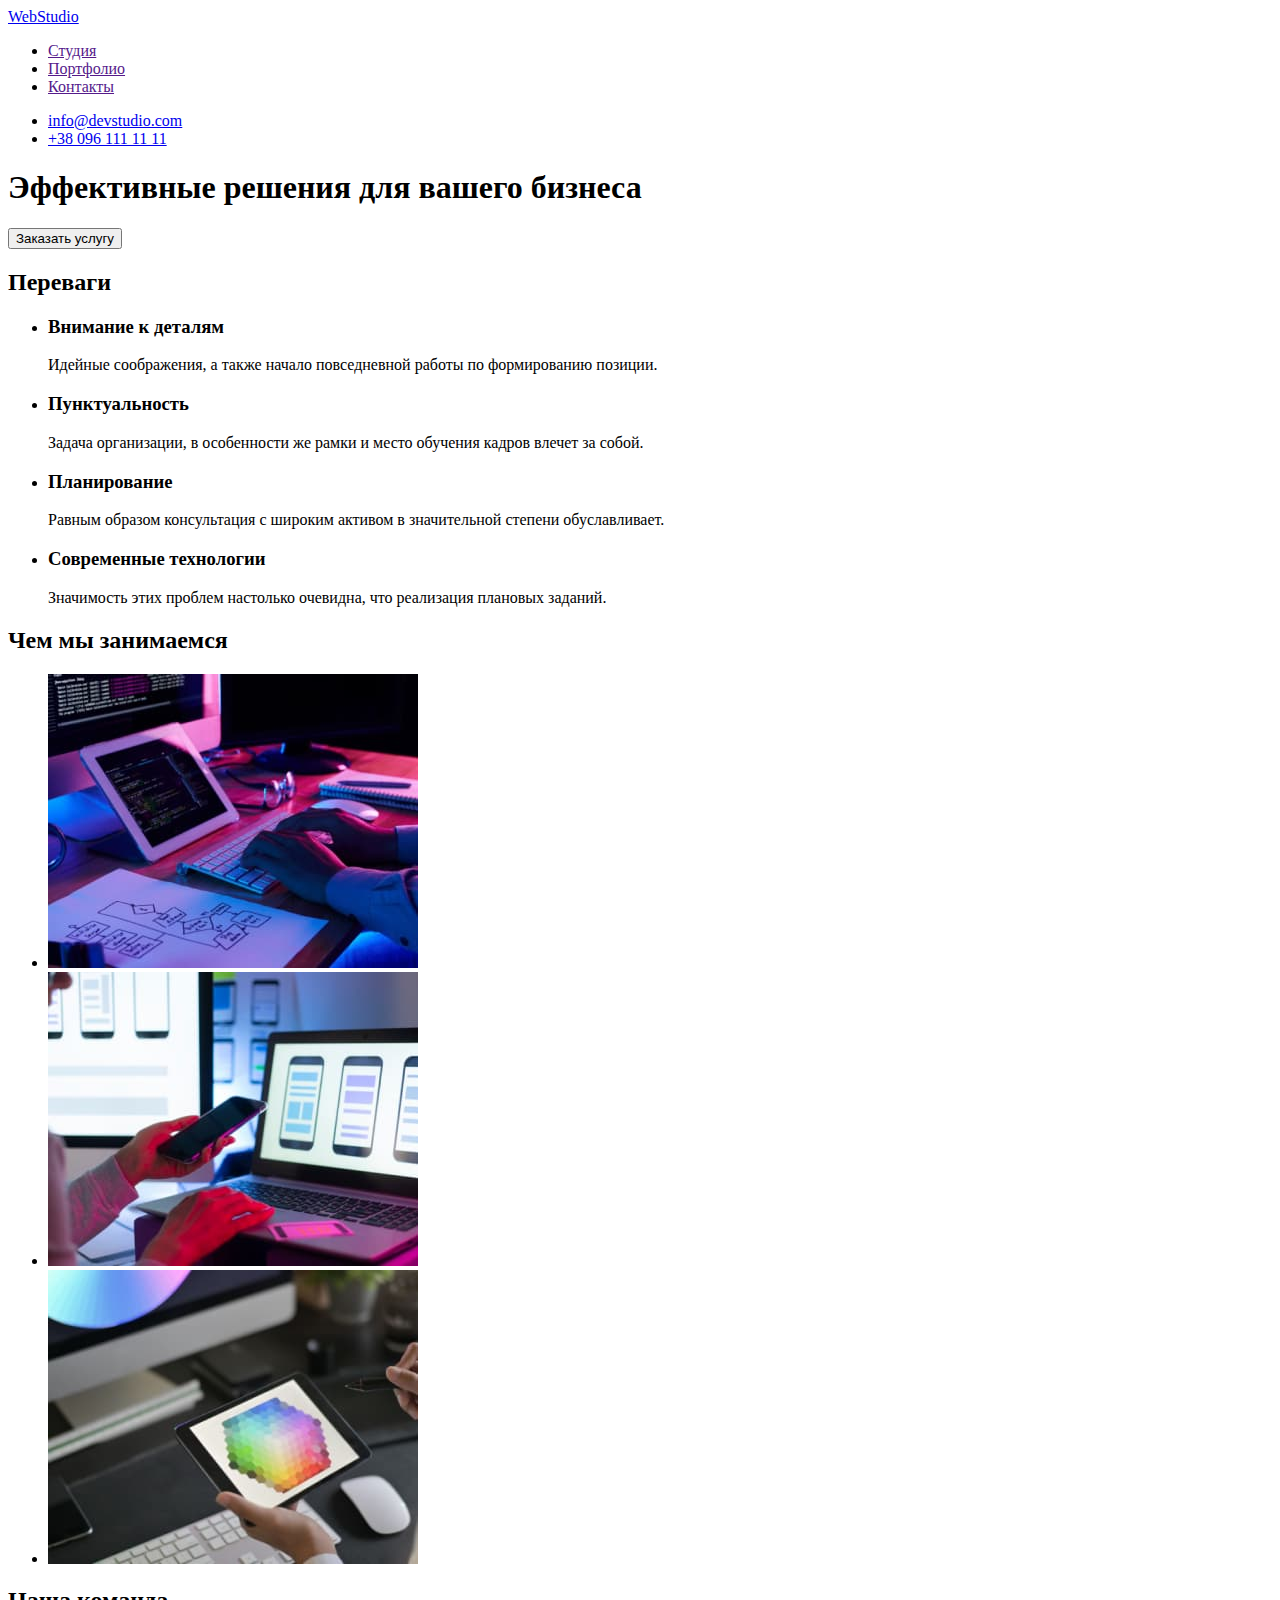
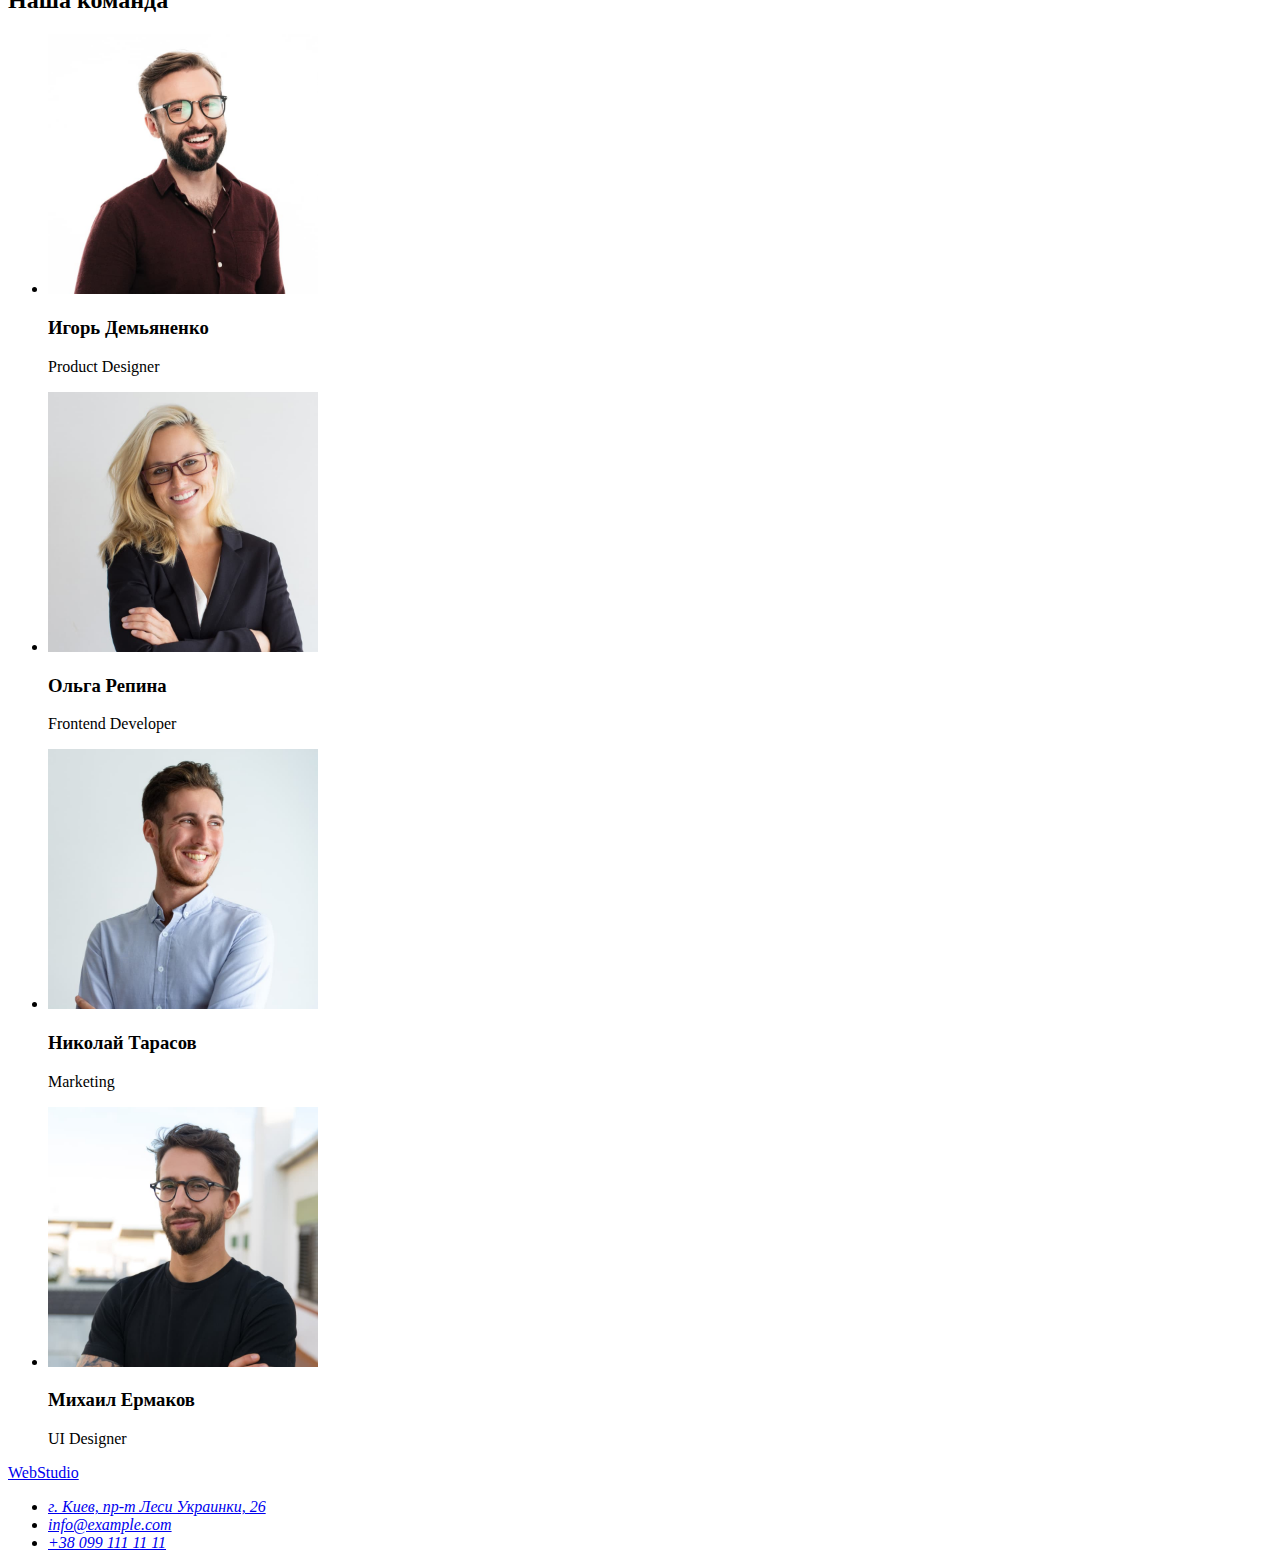
==== index.html @ b6fa68a2 "create rep" ====
<!DOCTYPE html>
<html lang="en">
<head>
  <meta charset="UTF-8">
  <meta http-equiv="X-UA-Compatible" content="IE=edge">
  <meta name="viewport" content="width=device-width, initial-scale=1.0">
  <title>HomeWork 1</title>
</head>
<body>
  <header>
    <nav>
      <a href="./index.html">WebStudio</a>

      <ul>
        <li>
          <a href="">Студия</a>
        </li>
        <li>
          <a href="">Портфолио</a>
        </li>
        <li>
          <a href="">Контакты</a>
        </li>
      </ul>          
    </nav>

    <ul>
      <li>
        <a href="mailto:info@devstudio.com">info@devstudio.com</a>
      </li>
      <li>
        <a href="tel:+380961111111">+38 096 111 11 11</a>
      </li>
    </ul>
  </header>

  <main>
    <!-- hero section -->
    <section>
      <h1>Эффективные решения для вашего бизнеса</h1>
      <button type="button">Заказать услугу</button>
    </section>

    <!-- features section -->
    <section>
      <h2>Переваги</h2>
      <ul>
        <li>
          <h3>Внимание к деталям</h3>
          <p>Идейные соображения, а также начало повседневной работы по формированию позиции.</p>
        </li>
        <li>
          <h3>Пунктуальность</h3>
          <p>Задача организации, в особенности же рамки и место обучения кадров влечет за собой.</p>
        </li>
        <li>
          <h3>Планирование</h3>
          <p>Равным образом консультация с широким активом в значительной степени обуславливает.</p>
        </li>
        <li>
          <h3>Современные технологии</h3>
          <p>Значимость этих проблем настолько очевидна, что реализация плановых заданий.</p>
        </li>
      </ul>
    </section>

    <!-- do section -->
    <section>
      <h2>Чем мы занимаемся</h2>
      <ul>
        <li>
          <img src="./images/do1.jpg" alt="Занимаемся 1" width="370" height="294">
        </li>
        <li>
          <img src="./images/do2.jpg" alt="Занимаемся 2" width="370" height="294">
        </li>
        <li>
          <img src="./images/do3.jpg" alt="Занимаемся 3" width="370" height="294">
        </li>
      </ul>

     </section>

    <!-- team section -->
    <section>
      <h2>Наша команда</h2>
      <ul>
        <li>
          <img src="./images/member1.jpg" alt="фото Игорь Демьяненко" width="270" height="260">
          <h3>Игорь Демьяненко</h3>
          <p>Product Designer</p>
        </li>
        <li>
          <img src="./images/member2.jpg" alt="фото Ольга Репина" width="270" height="260">
          <h3>Ольга Репина</h3>
          <p>Frontend Developer</p>
        </li>
        <li>
          <img src="./images/member3.jpg" alt="фото Николай Тарасов" width="270" height="260">
          <h3>Николай Тарасов</h3>
          <p>Marketing</p>
        </li>
        <li>
          <img src="./images/member4.jpg" alt="фото Михаил Ермаков" width="270" height="260">
          <h3>Михаил Ермаков</h3>
          <p>UI Designer</p>
        </li>
      </ul>
    </section>
  </main>

  <footer>
    <a href="./index.html">WebStudio</a>

    <address>
    <ul>
      <li>
        <a href="https://goo.gl/maps/ramN2arNtJo2N1Zz9" target="_blank" rel="noopener nofollow">г. Киев, пр-т Леси Украинки, 26</a>        
      </li>
      <li>
        <a href="mailto:info@example.com">info@example.com</a>
      </li>
      <li>
        <a href="tel:+380991111111">+38 099 111 11 11</a>
      </li>
    </ul>
    </address>
  </footer>
</body>
</html>
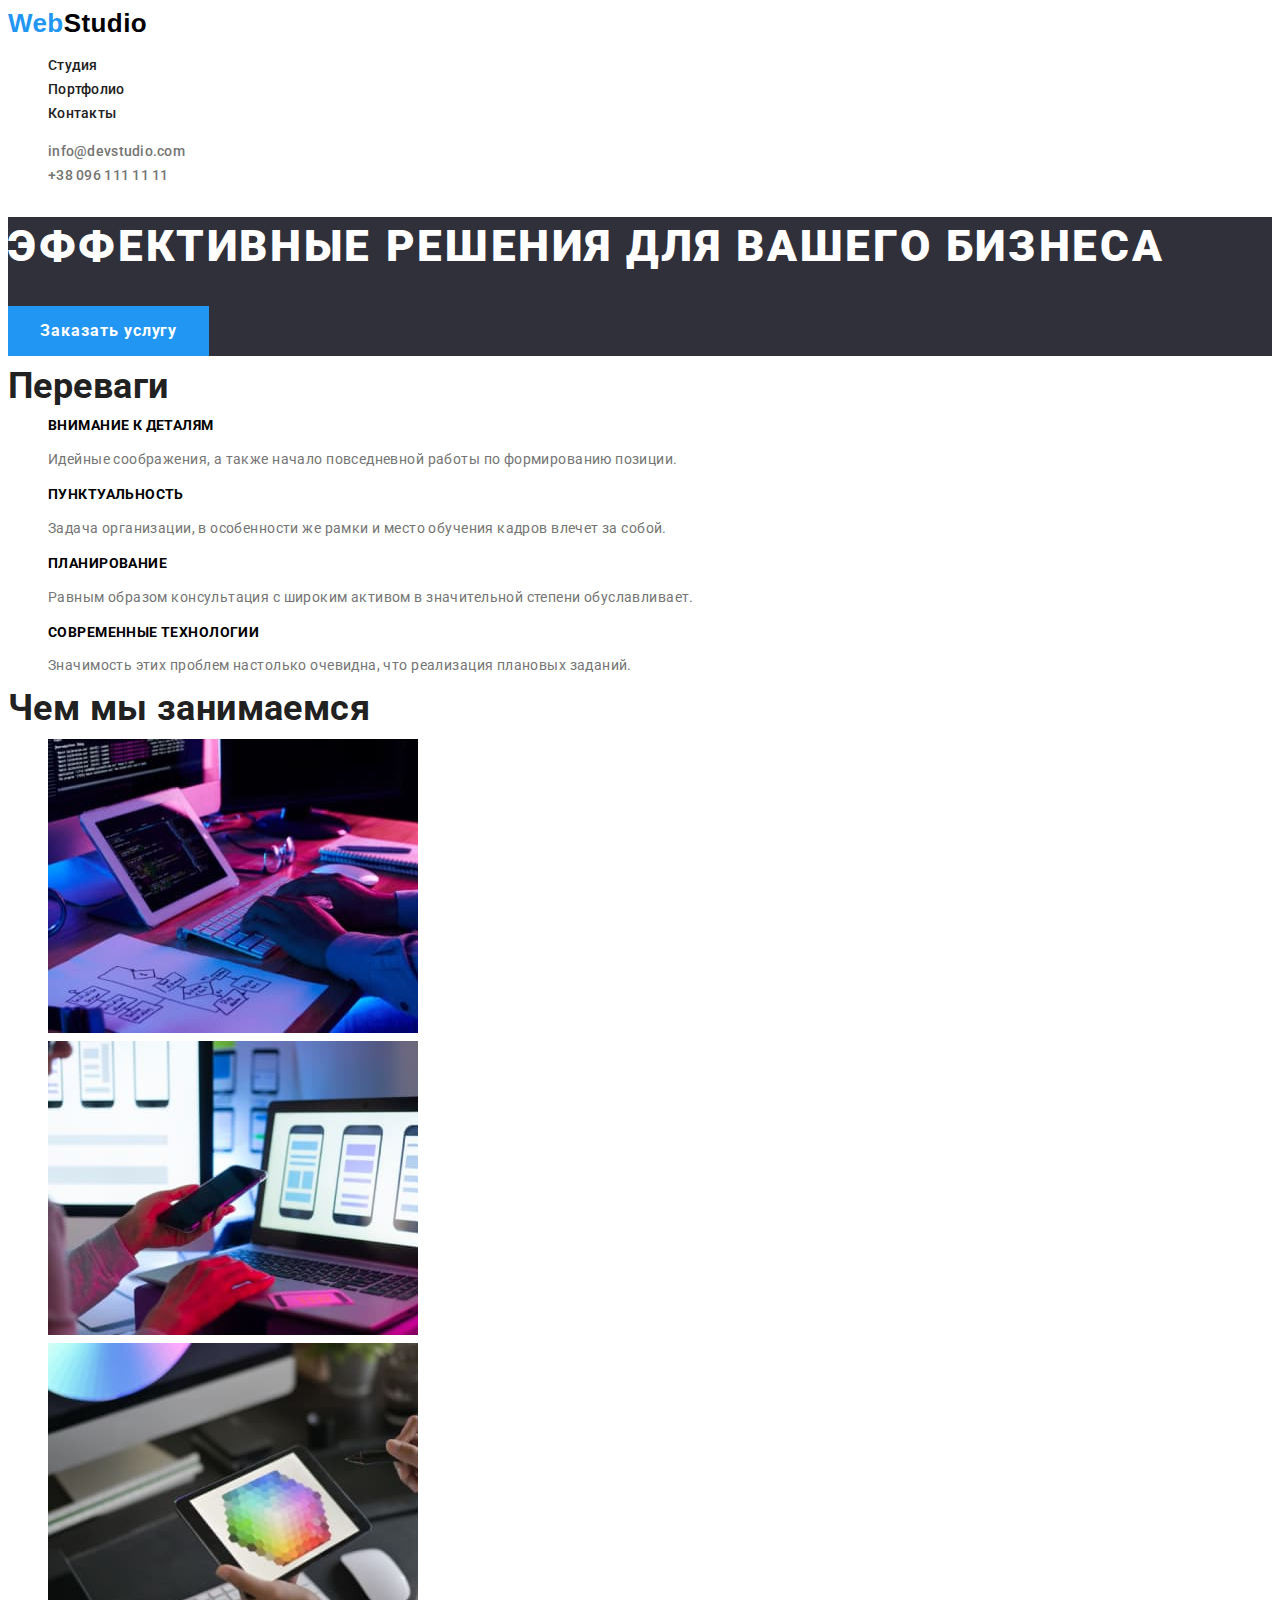
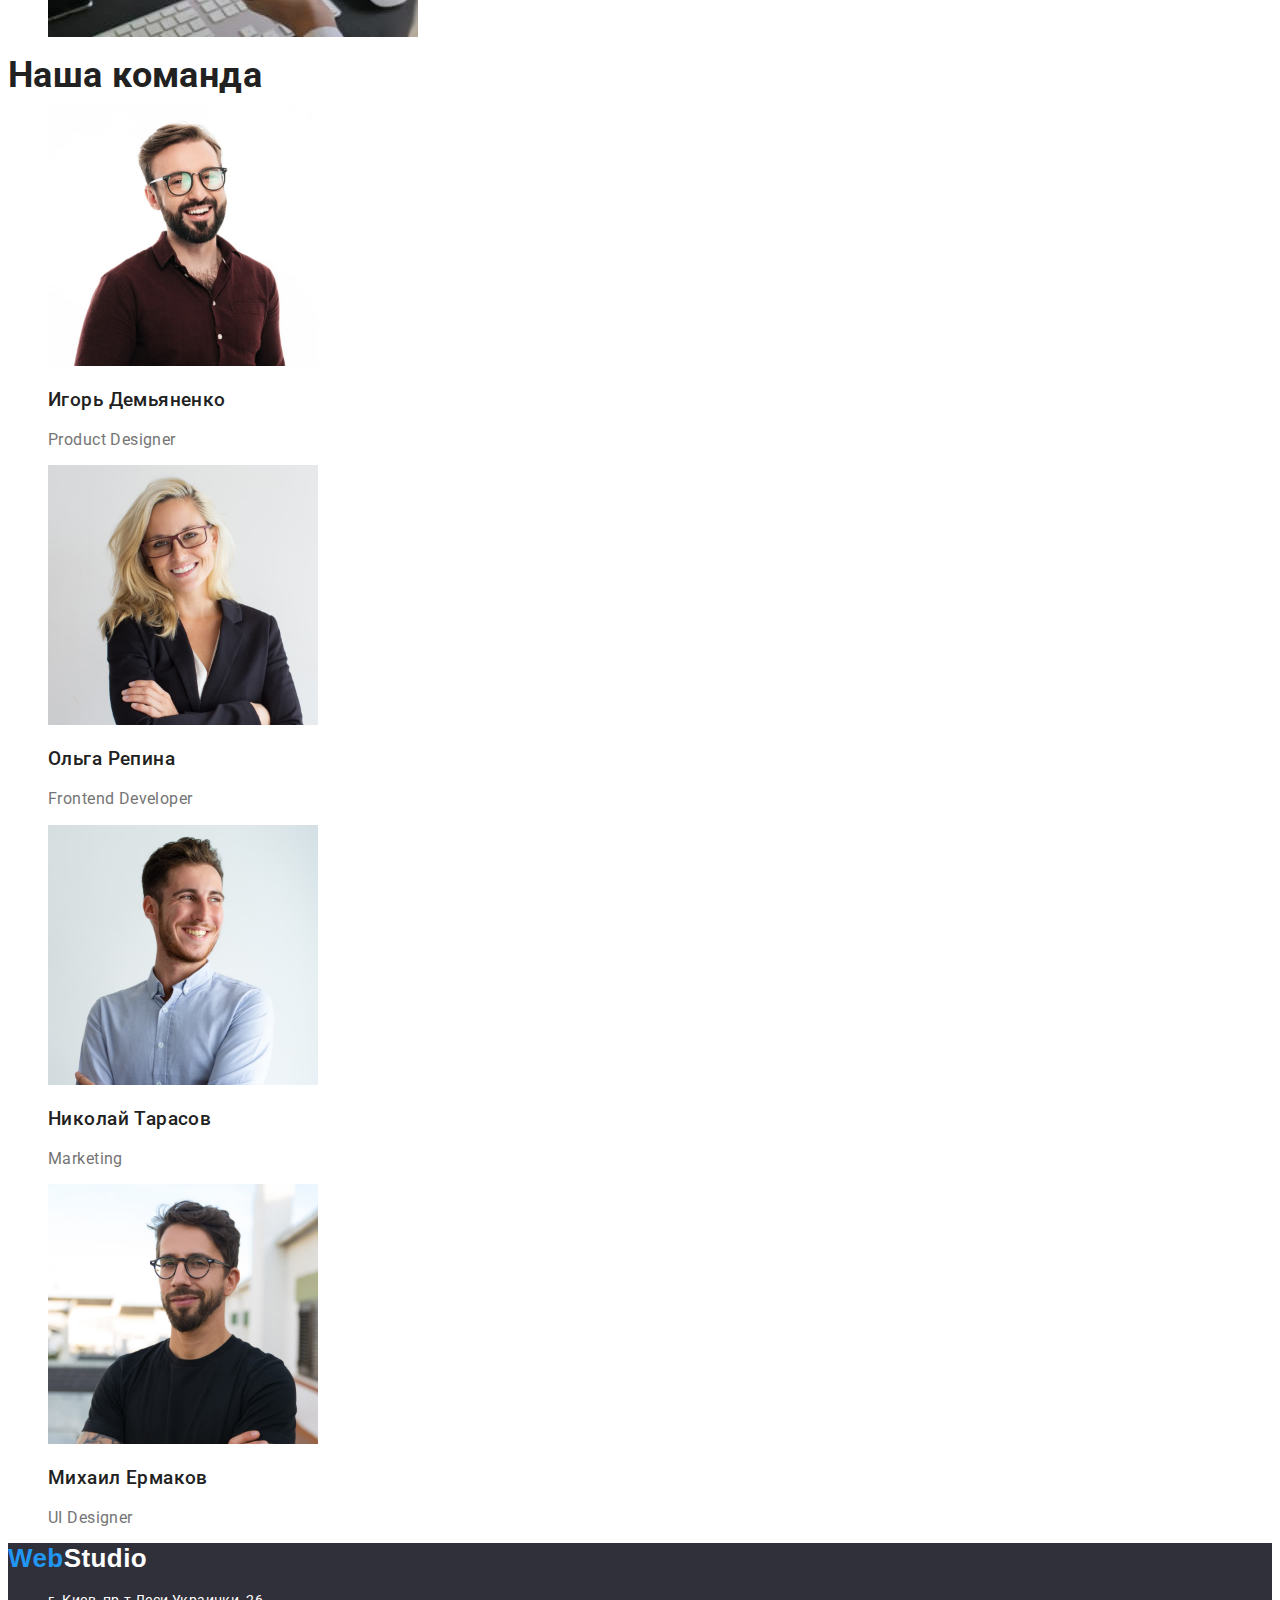
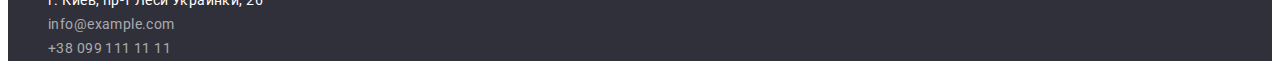
==== commit 4b20621b: "Update index.html" ====
--- a/index.html
+++ b/index.html
@@ -4,70 +4,74 @@
   <meta charset="UTF-8">
   <meta http-equiv="X-UA-Compatible" content="IE=edge">
   <meta name="viewport" content="width=device-width, initial-scale=1.0">
-  <title>HomeWork 1</title>
+  <title>Main - HomeWork 2</title>
+  <link rel="preconnect" href="https://fonts.googleapis.com">
+  <link rel="preconnect" href="https://fonts.gstatic.com" crossorigin>
+  <link href="https://fonts.googleapis.com/css2?family=Roboto:wght@400;500;700;900&display=swap" rel="stylesheet">
+  <link rel="stylesheet" href="./css/styles.css">
 </head>
 <body>
   <header>
     <nav>
-      <a href="./index.html">WebStudio</a>
+      <a href="./index.html" class="link logo"><span class="accent">Web</span>Studio</a>
 
-      <ul>
+      <ul class="list header-links">
         <li>
-          <a href="">Студия</a>
+          <a href="" class="link">Студия</a>
         </li>
         <li>
-          <a href="">Портфолио</a>
+          <a href="./portfolio.html" class="link">Портфолио</a>
         </li>
         <li>
-          <a href="">Контакты</a>
+          <a href="" class="link">Контакты</a>
         </li>
       </ul>          
     </nav>
 
-    <ul>
+    <ul class="list header-address">
       <li>
-        <a href="mailto:info@devstudio.com">info@devstudio.com</a>
+        <a href="mailto:info@devstudio.com" class="link">info@devstudio.com</a>
       </li>
       <li>
-        <a href="tel:+380961111111">+38 096 111 11 11</a>
+        <a href="tel:+380961111111" class="link">+38 096 111 11 11</a>
       </li>
     </ul>
   </header>
 
   <main>
     <!-- hero section -->
-    <section>
-      <h1>Эффективные решения для вашего бизнеса</h1>
-      <button type="button">Заказать услугу</button>
+    <section class="hero">
+      <h1 class="title">Эффективные решения для вашего бизнеса</h1>
+      <button type="button" class="button hero-button">Заказать услугу</button>
     </section>
 
     <!-- features section -->
-    <section>
-      <h2>Переваги</h2>
-      <ul>
+    <section class="section">
+      <h2 class="title">Переваги</h2>
+      <ul class="list features">
         <li>
-          <h3>Внимание к деталям</h3>
+          <h3 class="feature">Внимание к деталям</h3>
           <p>Идейные соображения, а также начало повседневной работы по формированию позиции.</p>
         </li>
         <li>
-          <h3>Пунктуальность</h3>
+          <h3 class="feature">Пунктуальность</h3>
           <p>Задача организации, в особенности же рамки и место обучения кадров влечет за собой.</p>
         </li>
         <li>
-          <h3>Планирование</h3>
+          <h3 class="feature">Планирование</h3>
           <p>Равным образом консультация с широким активом в значительной степени обуславливает.</p>
         </li>
         <li>
-          <h3>Современные технологии</h3>
+          <h3 class="feature">Современные технологии</h3>
           <p>Значимость этих проблем настолько очевидна, что реализация плановых заданий.</p>
         </li>
       </ul>
     </section>
 
     <!-- do section -->
-    <section>
-      <h2>Чем мы занимаемся</h2>
-      <ul>
+    <section class="section">
+      <h2 class="title">Чем мы занимаемся</h2>
+      <ul class="list">
         <li>
           <img src="./images/do1.jpg" alt="Занимаемся 1" width="370" height="294">
         </li>
@@ -79,49 +83,49 @@
         </li>
       </ul>
 
-     </section>
+    </section>
 
     <!-- team section -->
-    <section>
-      <h2>Наша команда</h2>
-      <ul>
+    <section class="section">
+      <h2 class="title">Наша команда</h2>
+      <ul class="list team">
         <li>
           <img src="./images/member1.jpg" alt="фото Игорь Демьяненко" width="270" height="260">
-          <h3>Игорь Демьяненко</h3>
+          <h3 class="name">Игорь Демьяненко</h3>
           <p>Product Designer</p>
         </li>
         <li>
           <img src="./images/member2.jpg" alt="фото Ольга Репина" width="270" height="260">
-          <h3>Ольга Репина</h3>
+          <h3 class="name">Ольга Репина</h3>
           <p>Frontend Developer</p>
         </li>
         <li>
           <img src="./images/member3.jpg" alt="фото Николай Тарасов" width="270" height="260">
-          <h3>Николай Тарасов</h3>
+          <h3 class="name">Николай Тарасов</h3>
           <p>Marketing</p>
         </li>
         <li>
           <img src="./images/member4.jpg" alt="фото Михаил Ермаков" width="270" height="260">
-          <h3>Михаил Ермаков</h3>
+          <h3 class="name">Михаил Ермаков</h3>
           <p>UI Designer</p>
         </li>
       </ul>
     </section>
   </main>
 
-  <footer>
-    <a href="./index.html">WebStudio</a>
+  <footer class="footer">
+    <a href="./index.html" class="link logo white"><span class="accent">Web</span>Studio</a>
 
-    <address>
-    <ul>
+    <address class="address">
+    <ul class="list">
       <li>
-        <a href="https://goo.gl/maps/ramN2arNtJo2N1Zz9" target="_blank" rel="noopener nofollow">г. Киев, пр-т Леси Украинки, 26</a>        
+        <a href="https://goo.gl/maps/ramN2arNtJo2N1Zz9" target="_blank" rel="noopener nofollow" class="link address-map">г. Киев, пр-т Леси Украинки, 26</a>        
       </li>
       <li>
-        <a href="mailto:info@example.com">info@example.com</a>
+        <a href="mailto:info@example.com" class="link">info@example.com</a>
       </li>
       <li>
-        <a href="tel:+380991111111">+38 099 111 11 11</a>
+        <a href="tel:+380991111111" class="link">+38 099 111 11 11</a>
       </li>
     </ul>
     </address>
--- a/css/styles.css
+++ b/css/styles.css
@@ -0,0 +1,233 @@
+:root {
+  /* fonts */
+  --main-font-family: 'Roboto', sans-serif;
+  --secondary-font-family: 'Raleway', sans-serif;
+  
+  /* colors */
+  --main-font-color: #757575;
+  --secondary-font-color: #212121;
+  --footer-font-color: rgba(255, 255, 255, 0.6);
+
+
+  --main-accent-color: #2196F3;
+  --second-accent-color: #F5F4FA;
+  --thirds-accent-color: #188CE8;
+
+  --main-background-color: #FFFFFF;
+  --secondary-background-color: #F5F4FA;
+  --footer-background-color: #2F303A;
+
+  --black-color: #000000;
+  --white-color: #FFFFFF;
+}
+
+html {
+  scroll-behavior: smooth;
+}
+
+body {
+  font-family: var(--main-font-family), sans-serif;
+  font-style: normal;
+  font-weight: 400;
+  font-size: 14px;
+  line-height: 1.71;
+  letter-spacing: 0.03em;
+
+  color: var(--main-font-color);
+}
+
+/* common */
+
+.link {
+  text-decoration: none;
+  color: inherit;
+}
+
+.button {
+  border: none;
+  background-color: transparent;
+  cursor: pointer;
+  font-family: inherit;
+  color: inherit;
+}
+
+.list {
+  list-style: none;
+}
+
+.section {
+  background-color: var(--main-background-color);
+}
+
+.section > .title {
+  font-weight: 700;
+  font-size: 36px;
+  line-height: 1.2px;
+
+  color: var(--secondary-font-color)
+}
+
+.accent-color {
+  color: var(--main-accent-color);
+}
+
+/* logo */
+
+.logo {
+  font-family: var(--secondary-font-family);
+  font-style: normal;
+  font-weight: 700;
+  font-size: 26px;
+  line-height: 1.2;
+
+  color: var(--black-color);
+}
+
+.logo > .accent {
+  color: var(--main-accent-color);
+}
+
+.logo.white {
+  color: var(--white-color);
+}
+
+/* header */
+
+.header-links .link {
+    font-weight: 500;
+    line-height: 1.2;
+    letter-spacing: 0.02em;
+    color: var(--secondary-font-color);
+}
+
+.header-address .link {
+    font-weight: 500;
+    line-height: 1.2;
+    letter-spacing: 0.02em;
+}
+
+.header-links .link:hover,
+.header-links .link:focus,
+.header-address .link:hover,
+.header-address .link:focus {
+  color: var(--main-accent-color);
+}
+
+/* footer */
+
+.footer {
+  background-color: var(--footer-background-color);
+  color: var(--footer-font-color);
+}
+
+.address .link {
+  font-style: normal;
+  color: var(--footer-font-color);
+}
+
+.address .address-map {
+  color: var(--white-color);
+}
+
+.address .link:hover,
+.address .link:focus {
+  color: var(--main-accent-color);
+}
+
+/* MAIN PAGE */
+
+/* hero */
+
+.hero {
+  background-color: var(--footer-background-color);
+}
+
+.hero .title {
+  font-weight: 900;
+  font-size: 44px;
+  line-height: 1.36;
+  /* or 136% */
+
+  letter-spacing: 0.06em;
+  text-transform: uppercase;
+
+  color: var(--white-color);
+}
+
+.hero-button {
+  font-weight: 700;
+  font-size: 16px;
+  line-height: 1.88;
+  /* identical to box height, or 188% */
+  letter-spacing: 0.06em;
+
+  color: var(--white-color);
+
+  background-color: var(--main-accent-color);
+  padding: 10px 32px;
+}
+
+.hero-button:hover,
+.hero-button:focus {
+  background-color: var(--thirds-accent-color);
+}
+
+/* features */
+
+.features .feature {
+  font-weight: 700;
+  font-size: 14px;
+  line-height: 1.2;
+  letter-spacing: 0.03em;
+  text-transform: uppercase;
+
+  color: var(--black-color);
+}
+
+/* team */
+
+.team {
+  font-size: 16px;
+  line-height: 1.2;
+  /* identical to box height */
+}
+
+.team .name {
+  font-weight: 500;
+    color: var(--secondary-font-color);
+}
+
+/* PORFOLIO PAGE */
+
+.products {
+  font-size: 16px;
+  line-height: 1.88;
+  /* identical to box height, or 188% */
+}
+
+.portfolio-button {
+  font-weight: 500;
+  font-size: 16px;
+  line-height: 1.62;
+  /* identical to box height, or 162% */
+  
+  color: var(--black-color);
+  background-color: var(--second-accent-color);
+}
+
+.portfolio-button:hover,
+.portfolio-button:focus {
+  color: var(--white-color);
+  background-color: var(--main-accent-color);
+}
+
+.products .name {
+  font-weight: 700;
+  font-size: 18px;
+  line-height: 2;
+  /* identical to box height, or 200% */
+
+  letter-spacing: 0.06em;
+
+  color: var(--secondary-font-color);
+}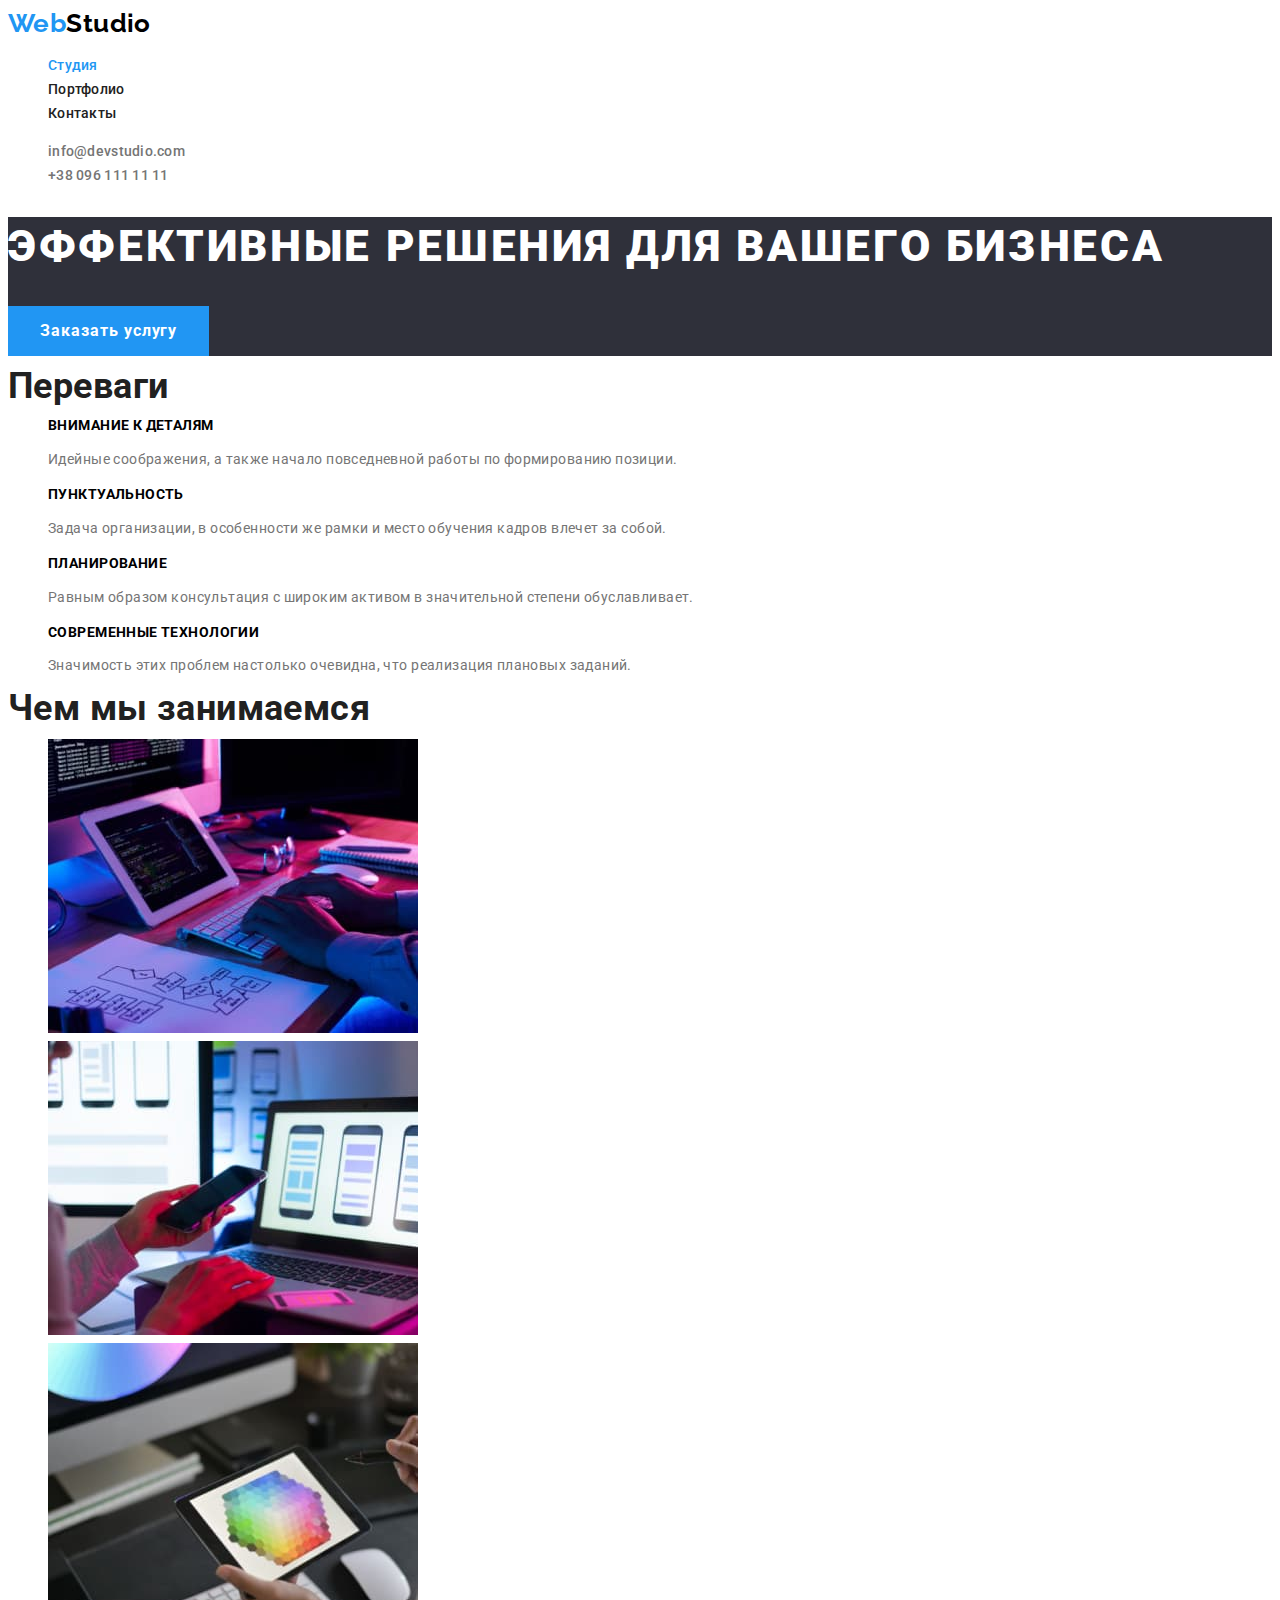
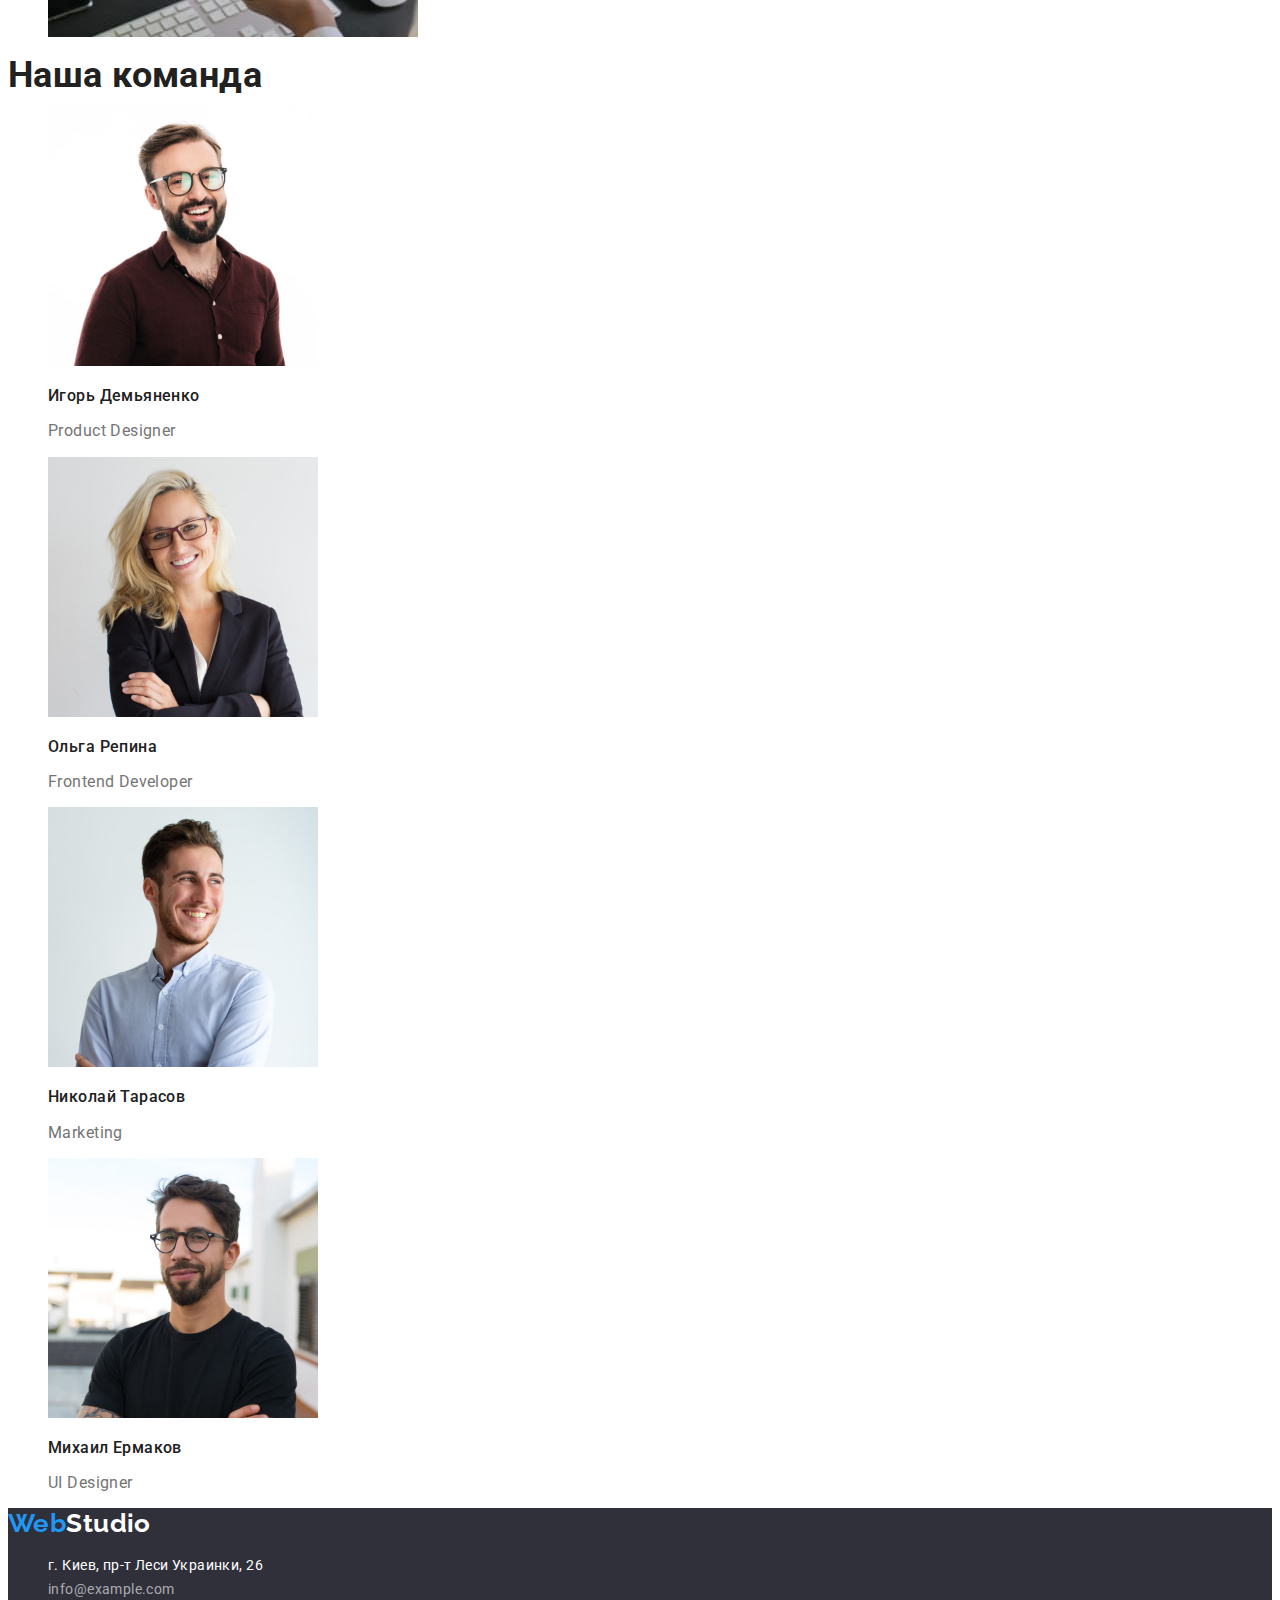
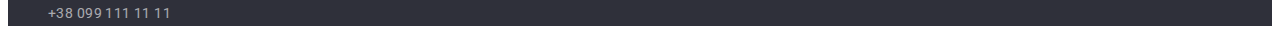
==== commit e89f3089: "popravka1" ====
--- a/index.html
+++ b/index.html
@@ -7,7 +7,8 @@
   <title>Main - HomeWork 2</title>
   <link rel="preconnect" href="https://fonts.googleapis.com">
   <link rel="preconnect" href="https://fonts.gstatic.com" crossorigin>
-  <link href="https://fonts.googleapis.com/css2?family=Roboto:wght@400;500;700;900&display=swap" rel="stylesheet">
+  <link href="https://fonts.googleapis.com/css2?family=Raleway:wght@700&family=Roboto:wght@400;500;700;900&display=swap"
+    rel="stylesheet">
   <link rel="stylesheet" href="./css/styles.css">
 </head>
 <body>
@@ -17,7 +18,7 @@
 
       <ul class="list header-links">
         <li>
-          <a href="" class="link">Студия</a>
+          <a href="./index.html" class="link"><span class="accent-color">Студия</span></a>
         </li>
         <li>
           <a href="./portfolio.html" class="link">Портфолио</a>
--- a/css/styles.css
+++ b/css/styles.css
@@ -193,8 +193,10 @@
 }
 
 .team .name {
+  font-size: 16px;
+  line-height: 1.2;
   font-weight: 500;
-    color: var(--secondary-font-color);
+  color: var(--secondary-font-color);
 }
 
 /* PORFOLIO PAGE */
